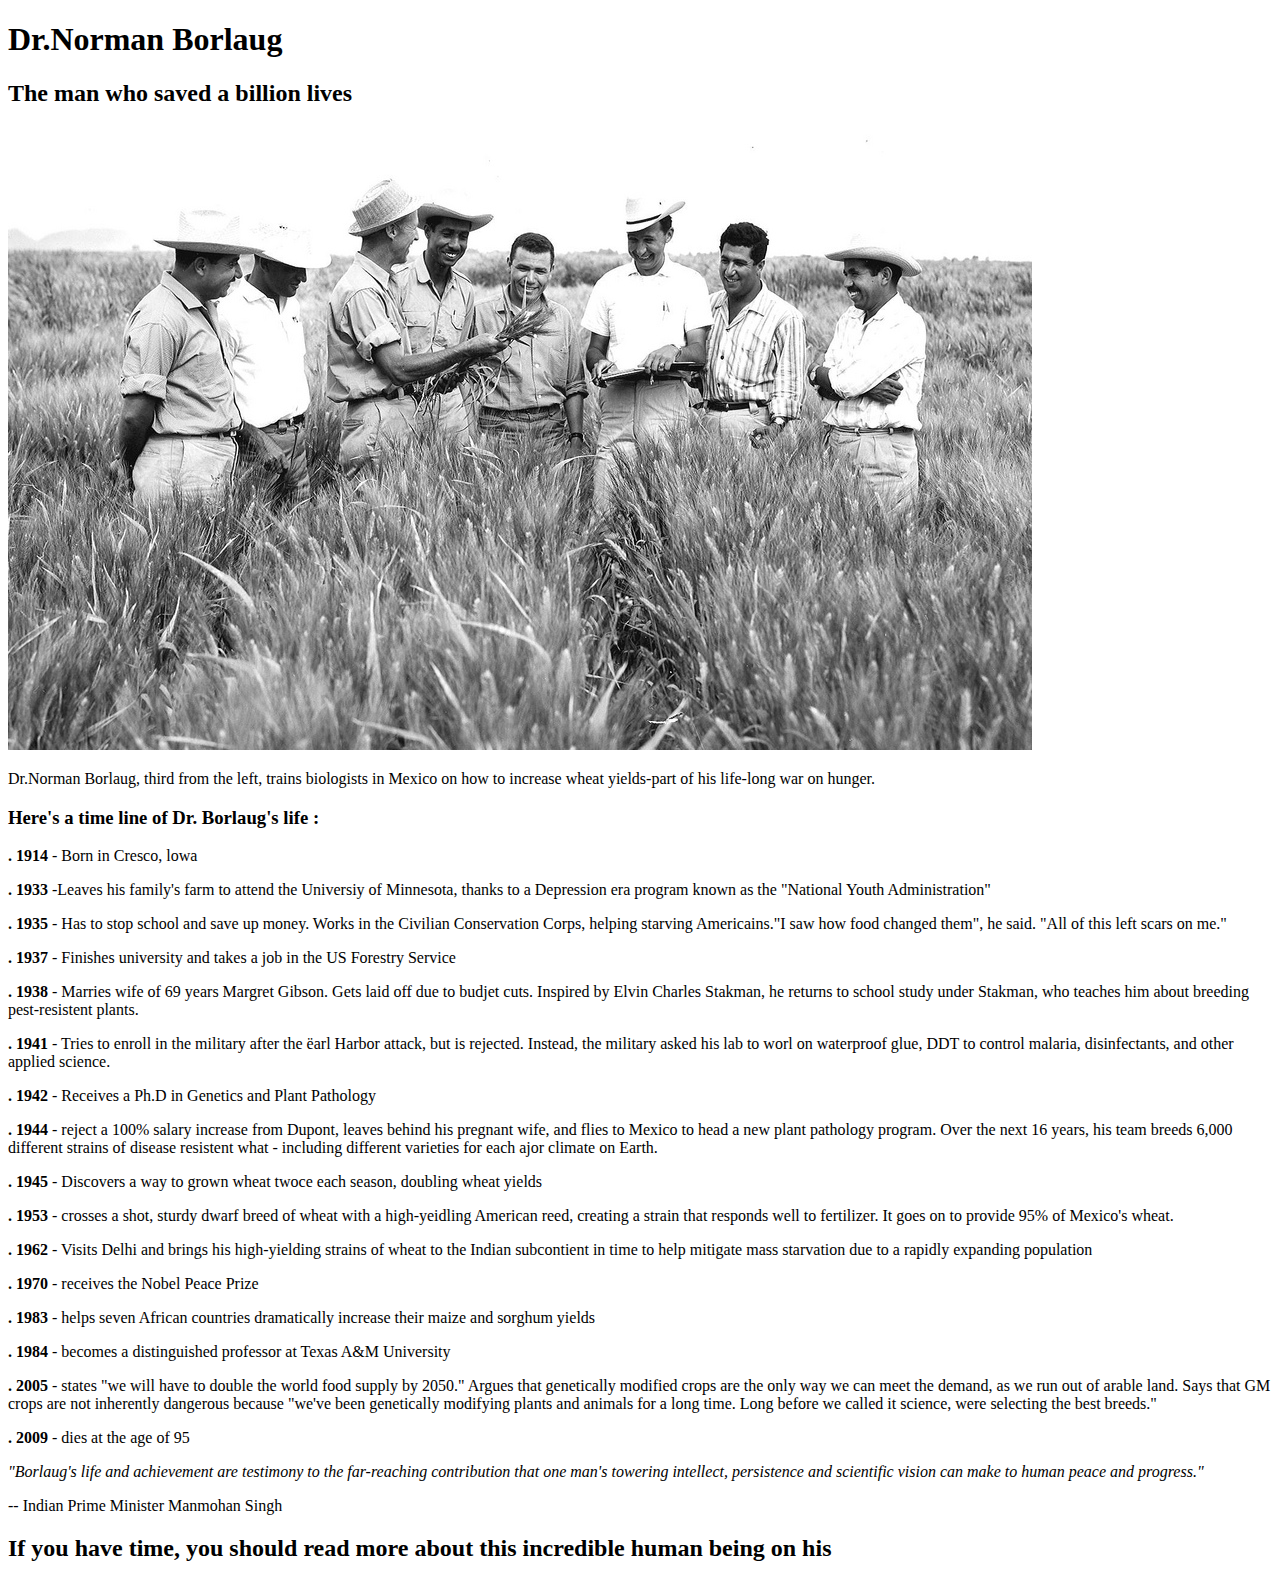
==== index.html @ 97d6cf05 "docs: exercice_docteur_Norman" ====
<!DOCTYPE html>
<html lang="en">

<head>
  <meta charset="UTF-8">
  <meta name="viewport" content="width=device-width, initial-scale=1.0">
  <title>Dr.Norman Borlaug</title>
</head>

<body>
  <section>
    <h1>Dr.Norman Borlaug</h1>
    <h2>The man who saved a billion lives</h2>
  </section>
  <section>
    <img src="project_b.png" alt="photo du Dr.Norman Borlaug">
    <p>Dr.Norman Borlaug, third from the left, trains biologists in Mexico on how to increase wheat yields-part of his
      life-long war on hunger.</p>
  </section>
  <section>
    <h3>Here's a time line of Dr. Borlaug's life :</h3>


    <p><strong>. 1914</strong> - Born in Cresco, lowa</p>
    <p> <strong> . 1933</strong> -Leaves his family's farm to attend the Universiy of Minnesota, thanks to a Depression
      era program known
      as
      the "National Youth Administration" </p>
    <p><strong>. 1935 </strong>- Has to stop school and save up money. Works in the Civilian Conservation Corps, helping
      starving
      Americains."I saw how food changed them", he said. "All of this left scars on me."</p>
    <p><strong>. 1937</strong> - Finishes university and takes a job in the US Forestry Service</p>
    <p><strong>. 1938</strong> - Marries wife of 69 years Margret Gibson. Gets laid off due to budjet cuts. Inspired by
      Elvin Charles
      Stakman, he returns to school study under Stakman, who teaches him about breeding pest-resistent plants.</p>
    <p><strong>. 1941 </strong>- Tries to enroll in the military after the ëarl Harbor attack, but is rejected. Instead,
      the military
      asked his lab to worl on waterproof glue, DDT to control malaria, disinfectants, and other applied science.</p>
    <p><strong>. 1942 </strong>- Receives a Ph.D in Genetics and Plant Pathology</p>
    <p><strong>. 1944 </strong>- reject a 100% salary increase from Dupont, leaves behind his pregnant wife, and flies
      to Mexico to head
      a new plant pathology program. Over the next 16 years, his team breeds 6,000 different strains of disease
      resistent what - including different varieties for each ajor climate on Earth.</p>
    <p> <strong> . 1945</strong> - Discovers a way to grown wheat twoce each season, doubling wheat yields</p>
    <p><strong> . 1953 </strong>- crosses a shot, sturdy dwarf breed of wheat with a high-yeidling American reed,
      creating a strain that
      responds well to fertilizer. It goes on to provide 95% of Mexico's wheat.</p>
    <p> <strong>. 1962</strong> - Visits Delhi and brings his high-yielding strains of wheat to the Indian subcontient
      in time to help
      mitigate mass starvation due to a rapidly expanding population</p>
    <p> <strong> . 1970 </strong> - receives the Nobel Peace Prize</p>
  </section>
  <p> <strong> . 1983 </strong>- helps seven African countries dramatically increase their maize and sorghum yields</p>
  <p><strong> . 1984 </strong>- becomes a distinguished professor at Texas A&M University</p>
  <p> <strong> . 2005 </strong>- states "we will have to double the world food supply by 2050." Argues that genetically
    modified crops are
    the only way we can meet the demand, as we run out of arable land. Says that GM crops are not inherently dangerous
    because "we've been genetically modifying plants and animals for a long time. Long before we called it science, were
    selecting the best breeds."</p>
  <p> <strong> . 2009 </strong>- dies at the age of 95</p>

  <p id="italique"> <i> "Borlaug's life and achievement are testimony to the far-reaching contribution that one man's
      towering
      intellect,
      persistence and scientific vision can make to human peace and progress."</i>

  </p>
  <p>-- Indian Prime Minister Manmohan Singh</p>
  <h2>If you have time, you should read more about this incredible human being on his <a
      href="https://en.wikipedia.org/wiki/Wikipedia:How_to_create_a_page" Wikipedia entry>
  </h2>
</body>

</html>
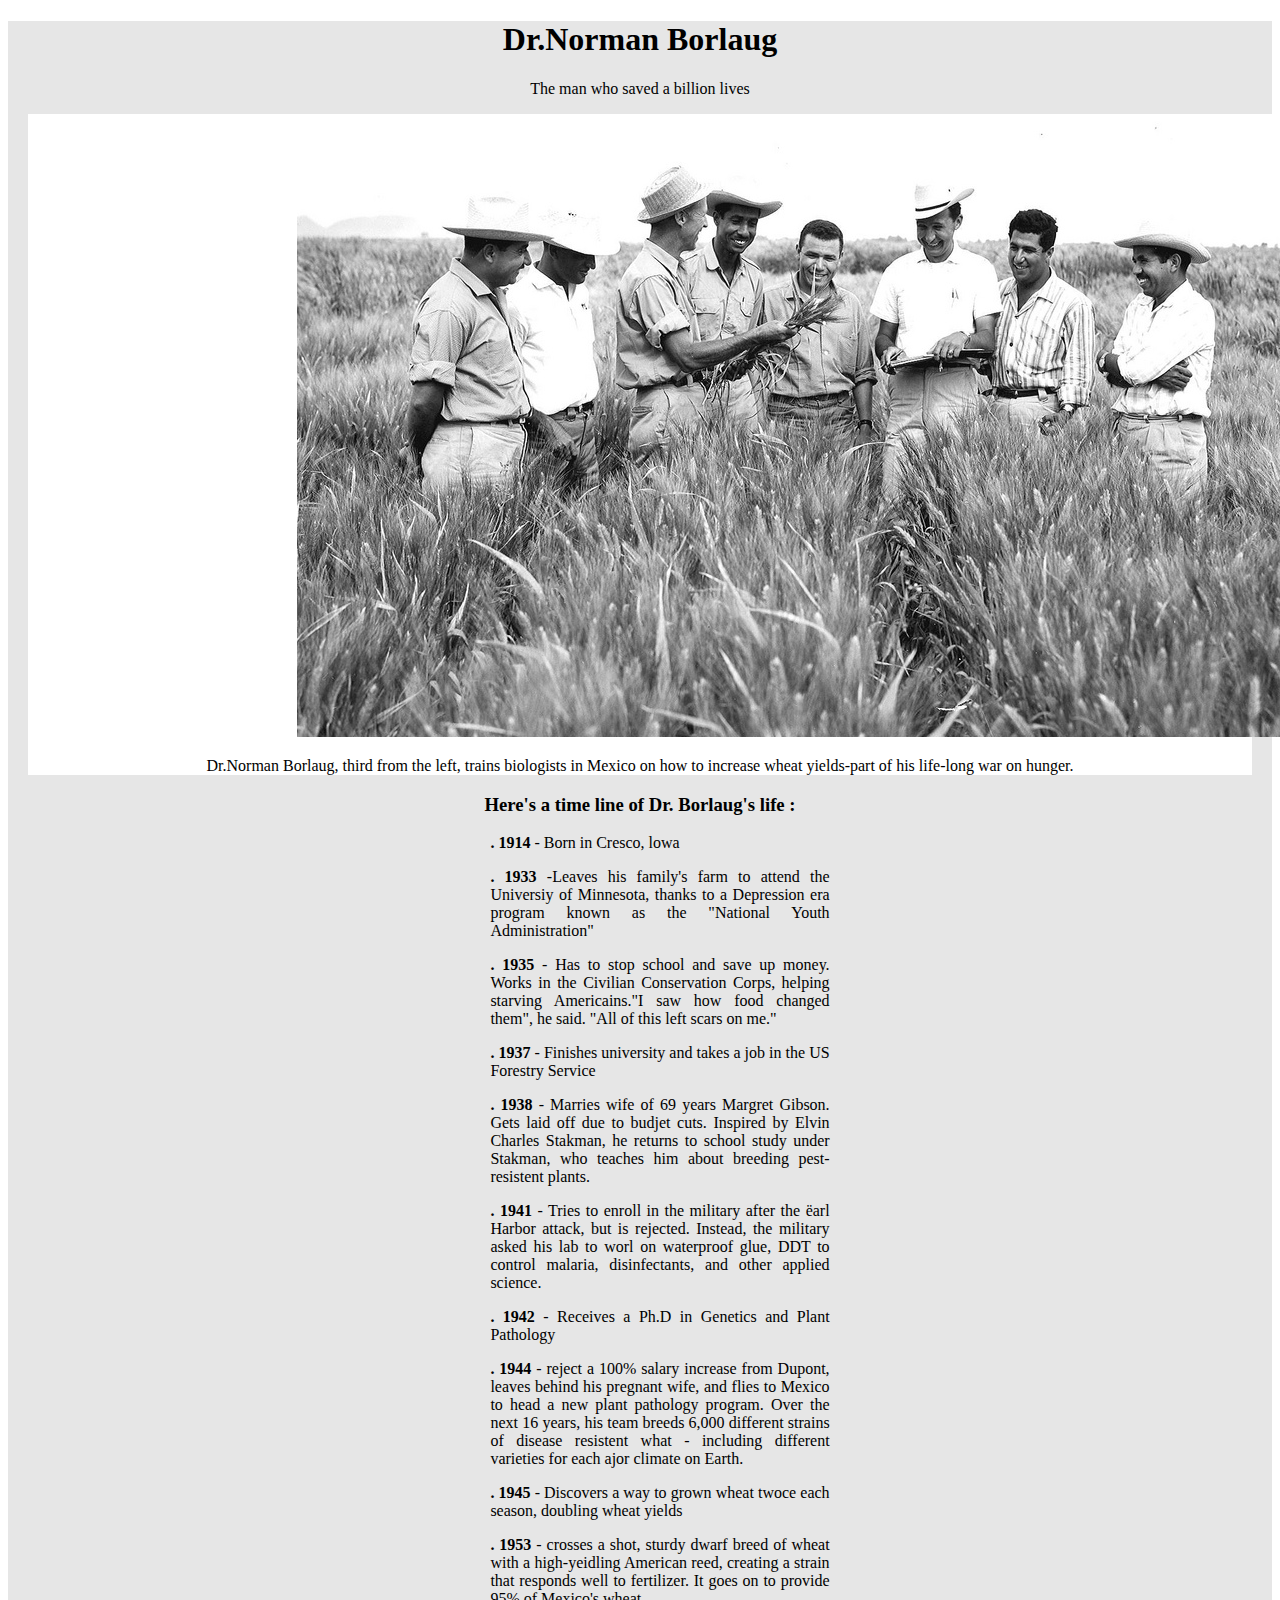
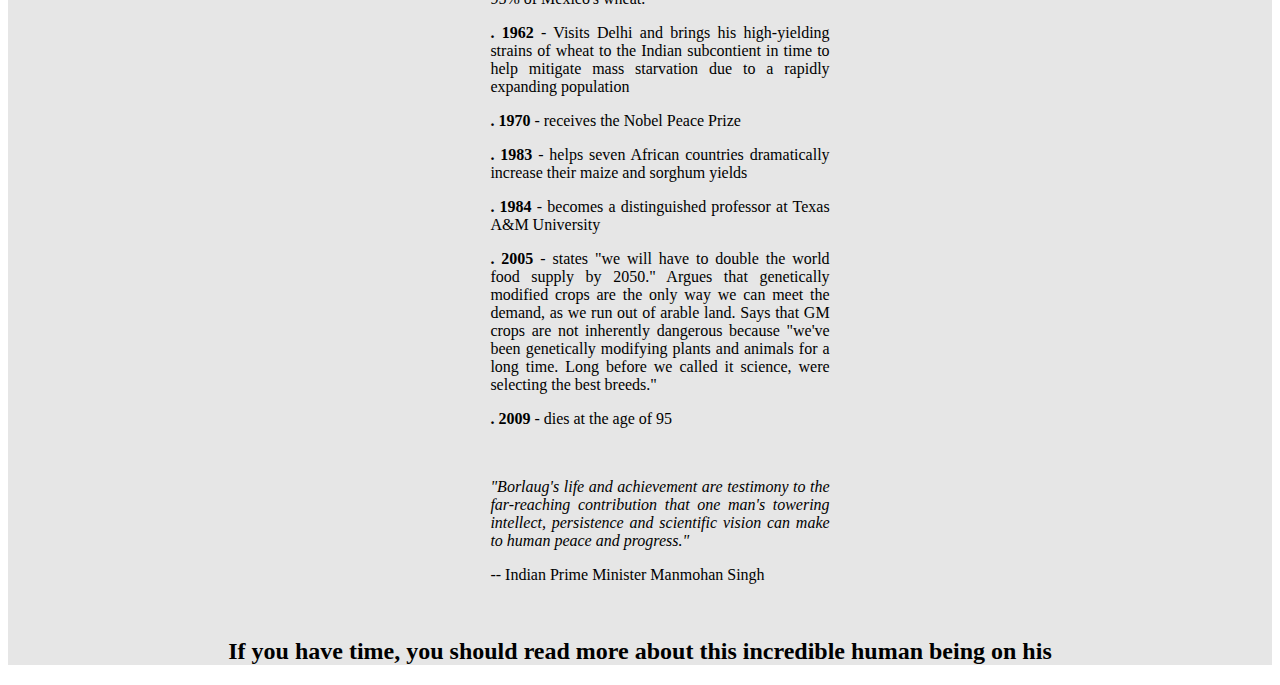
==== commit b33fa774: "docs: ajout de font et modifindex" ====
--- a/index.html
+++ b/index.html
@@ -5,70 +5,97 @@
   <meta charset="UTF-8">
   <meta name="viewport" content="width=device-width, initial-scale=1.0">
   <title>Dr.Norman Borlaug</title>
+  <link rel="stylesheet" href="style.css">
 </head>
 
 <body>
-  <section>
-    <h1>Dr.Norman Borlaug</h1>
-    <h2>The man who saved a billion lives</h2>
-  </section>
-  <section>
-    <img src="project_b.png" alt="photo du Dr.Norman Borlaug">
-    <p>Dr.Norman Borlaug, third from the left, trains biologists in Mexico on how to increase wheat yields-part of his
-      life-long war on hunger.</p>
-  </section>
-  <section>
+  <main>
+    <section class="Titre">
+      <h1>Dr.Norman Borlaug</h1>
+
+      <p id="sous_titre">The man who saved a billion lives</p>
+    </section>
+
+    <section class="Photo">
+      <img id="photo" src="project_b.png" alt="photo du Dr.Norman Borlaug">
+
+      <p id="description">Dr.Norman Borlaug, third from the left, trains biologists in Mexico on how to increase wheat
+        yields-part of his
+        life-long war on hunger.</p>
+
+    </section>
     <h3>Here's a time line of Dr. Borlaug's life :</h3>
 
+    <section class="paragraphe">
+      <ol>
+        <p><strong>. 1914</strong> - Born in Cresco, lowa</p>
+        <p> <strong> . 1933</strong> -Leaves his family's farm to attend the Universiy of Minnesota, thanks to a
+          Depression
+          era program known
+          as
+          the "National Youth Administration" </p>
+        <p><strong>. 1935 </strong>- Has to stop school and save up money. Works in the Civilian Conservation Corps,
+          helping
+          starving
+          Americains."I saw how food changed them", he said. "All of this left scars on me."</p>
+        <p><strong>. 1937</strong> - Finishes university and takes a job in the US Forestry Service</p>
+        <p><strong>. 1938</strong> - Marries wife of 69 years Margret Gibson. Gets laid off due to budjet cuts. Inspired
+          by
+          Elvin Charles
+          Stakman, he returns to school study under Stakman, who teaches him about breeding pest-resistent plants.</p>
+        <p><strong>. 1941 </strong>- Tries to enroll in the military after the ëarl Harbor attack, but is rejected.
+          Instead,
+          the military
+          asked his lab to worl on waterproof glue, DDT to control malaria, disinfectants, and other applied science.
+        </p>
+        <p><strong>. 1942 </strong>- Receives a Ph.D in Genetics and Plant Pathology</p>
+        <p><strong>. 1944 </strong>- reject a 100% salary increase from Dupont, leaves behind his pregnant wife, and
+          flies
+          to Mexico to head
+          a new plant pathology program. Over the next 16 years, his team breeds 6,000 different strains of disease
+          resistent what - including different varieties for each ajor climate on Earth.</p>
+        <p> <strong> . 1945</strong> - Discovers a way to grown wheat twoce each season, doubling wheat yields</p>
+        <p><strong> . 1953 </strong>- crosses a shot, sturdy dwarf breed of wheat with a high-yeidling American reed,
+          creating a strain that
+          responds well to fertilizer. It goes on to provide 95% of Mexico's wheat.</p>
+        <p> <strong>. 1962</strong> - Visits Delhi and brings his high-yielding strains of wheat to the Indian
+          subcontient
+          in time to help
+          mitigate mass starvation due to a rapidly expanding population</p>
+        <p> <strong> . 1970 </strong> - receives the Nobel Peace Prize</p>
 
-    <p><strong>. 1914</strong> - Born in Cresco, lowa</p>
-    <p> <strong> . 1933</strong> -Leaves his family's farm to attend the Universiy of Minnesota, thanks to a Depression
-      era program known
-      as
-      the "National Youth Administration" </p>
-    <p><strong>. 1935 </strong>- Has to stop school and save up money. Works in the Civilian Conservation Corps, helping
-      starving
-      Americains."I saw how food changed them", he said. "All of this left scars on me."</p>
-    <p><strong>. 1937</strong> - Finishes university and takes a job in the US Forestry Service</p>
-    <p><strong>. 1938</strong> - Marries wife of 69 years Margret Gibson. Gets laid off due to budjet cuts. Inspired by
-      Elvin Charles
-      Stakman, he returns to school study under Stakman, who teaches him about breeding pest-resistent plants.</p>
-    <p><strong>. 1941 </strong>- Tries to enroll in the military after the ëarl Harbor attack, but is rejected. Instead,
-      the military
-      asked his lab to worl on waterproof glue, DDT to control malaria, disinfectants, and other applied science.</p>
-    <p><strong>. 1942 </strong>- Receives a Ph.D in Genetics and Plant Pathology</p>
-    <p><strong>. 1944 </strong>- reject a 100% salary increase from Dupont, leaves behind his pregnant wife, and flies
-      to Mexico to head
-      a new plant pathology program. Over the next 16 years, his team breeds 6,000 different strains of disease
-      resistent what - including different varieties for each ajor climate on Earth.</p>
-    <p> <strong> . 1945</strong> - Discovers a way to grown wheat twoce each season, doubling wheat yields</p>
-    <p><strong> . 1953 </strong>- crosses a shot, sturdy dwarf breed of wheat with a high-yeidling American reed,
-      creating a strain that
-      responds well to fertilizer. It goes on to provide 95% of Mexico's wheat.</p>
-    <p> <strong>. 1962</strong> - Visits Delhi and brings his high-yielding strains of wheat to the Indian subcontient
-      in time to help
-      mitigate mass starvation due to a rapidly expanding population</p>
-    <p> <strong> . 1970 </strong> - receives the Nobel Peace Prize</p>
-  </section>
-  <p> <strong> . 1983 </strong>- helps seven African countries dramatically increase their maize and sorghum yields</p>
-  <p><strong> . 1984 </strong>- becomes a distinguished professor at Texas A&M University</p>
-  <p> <strong> . 2005 </strong>- states "we will have to double the world food supply by 2050." Argues that genetically
-    modified crops are
-    the only way we can meet the demand, as we run out of arable land. Says that GM crops are not inherently dangerous
-    because "we've been genetically modifying plants and animals for a long time. Long before we called it science, were
-    selecting the best breeds."</p>
-  <p> <strong> . 2009 </strong>- dies at the age of 95</p>
+        <p> <strong> . 1983 </strong>- helps seven African countries dramatically increase their maize and sorghum
+          yields
+        </p>
+        <p><strong> . 1984 </strong>- becomes a distinguished professor at Texas A&M University</p>
+        <p> <strong> . 2005 </strong>- states "we will have to double the world food supply by 2050." Argues that
+          genetically
+          modified crops are
+          the only way we can meet the demand, as we run out of arable land. Says that GM crops are not inherently
+          dangerous
+          because "we've been genetically modifying plants and animals for a long time. Long before we called it
+          science,
+          were
+          selecting the best breeds."</p>
+        <p> <strong> . 2009 </strong>- dies at the age of 95</p>
+        <br>
 
-  <p id="italique"> <i> "Borlaug's life and achievement are testimony to the far-reaching contribution that one man's
-      towering
-      intellect,
-      persistence and scientific vision can make to human peace and progress."</i>
+        <p id="italique"> <i> "Borlaug's life and achievement are testimony to the far-reaching contribution that one
+            man's
+            towering
+            intellect,
+            persistence and scientific vision can make to human peace and progress."</i>
 
-  </p>
-  <p>-- Indian Prime Minister Manmohan Singh</p>
-  <h2>If you have time, you should read more about this incredible human being on his <a
-      href="https://en.wikipedia.org/wiki/Wikipedia:How_to_create_a_page" Wikipedia entry>
-  </h2>
+        </p>
+        <p>-- Indian Prime Minister Manmohan Singh</p>
+      </ol>
+      <section>
+        <br>
+
+        <h2>If you have time, you should read more about this incredible human being on his <a
+            href="https://en.wikipedia.org/wiki/Wikipedia:How_to_create_a_page" Wikipedia entry>
+        </h2>
+  </main>
 </body>
 
 </html>--- a/style.css
+++ b/style.css
@@ -0,0 +1,64 @@
+@font-face {
+  font-family: Nunito_Sans;
+  src: url(Nunito_Sans/static/NunitoSans_7pt-ExtraBold.ttf);
+}
+
+
+main{
+
+background-color:rgb(230, 230, 230);
+}
+
+
+h1{
+
+  text-align: center;
+  font-size: xx-large;
+}
+
+#sous_titre{
+
+  text-align: center;
+
+}
+#photo {
+  margin-left: 22%;
+  position: relative;
+}
+
+#description{
+
+  text-align: center;
+
+}
+
+.Photo{
+
+  background-color: white;
+  margin-left: 20px;
+  margin-right: 20px;
+}
+
+h3{
+
+  text-align: center;
+
+}
+ol{
+
+  text-align: justify;
+ margin-left: 35%;
+ margin-right: 35%;
+}
+
+.italique {
+ text-align: center;
+ margin-left: 40%;
+ margin-right: 40%;
+}
+
+h2{
+
+text-align: center;
+
+}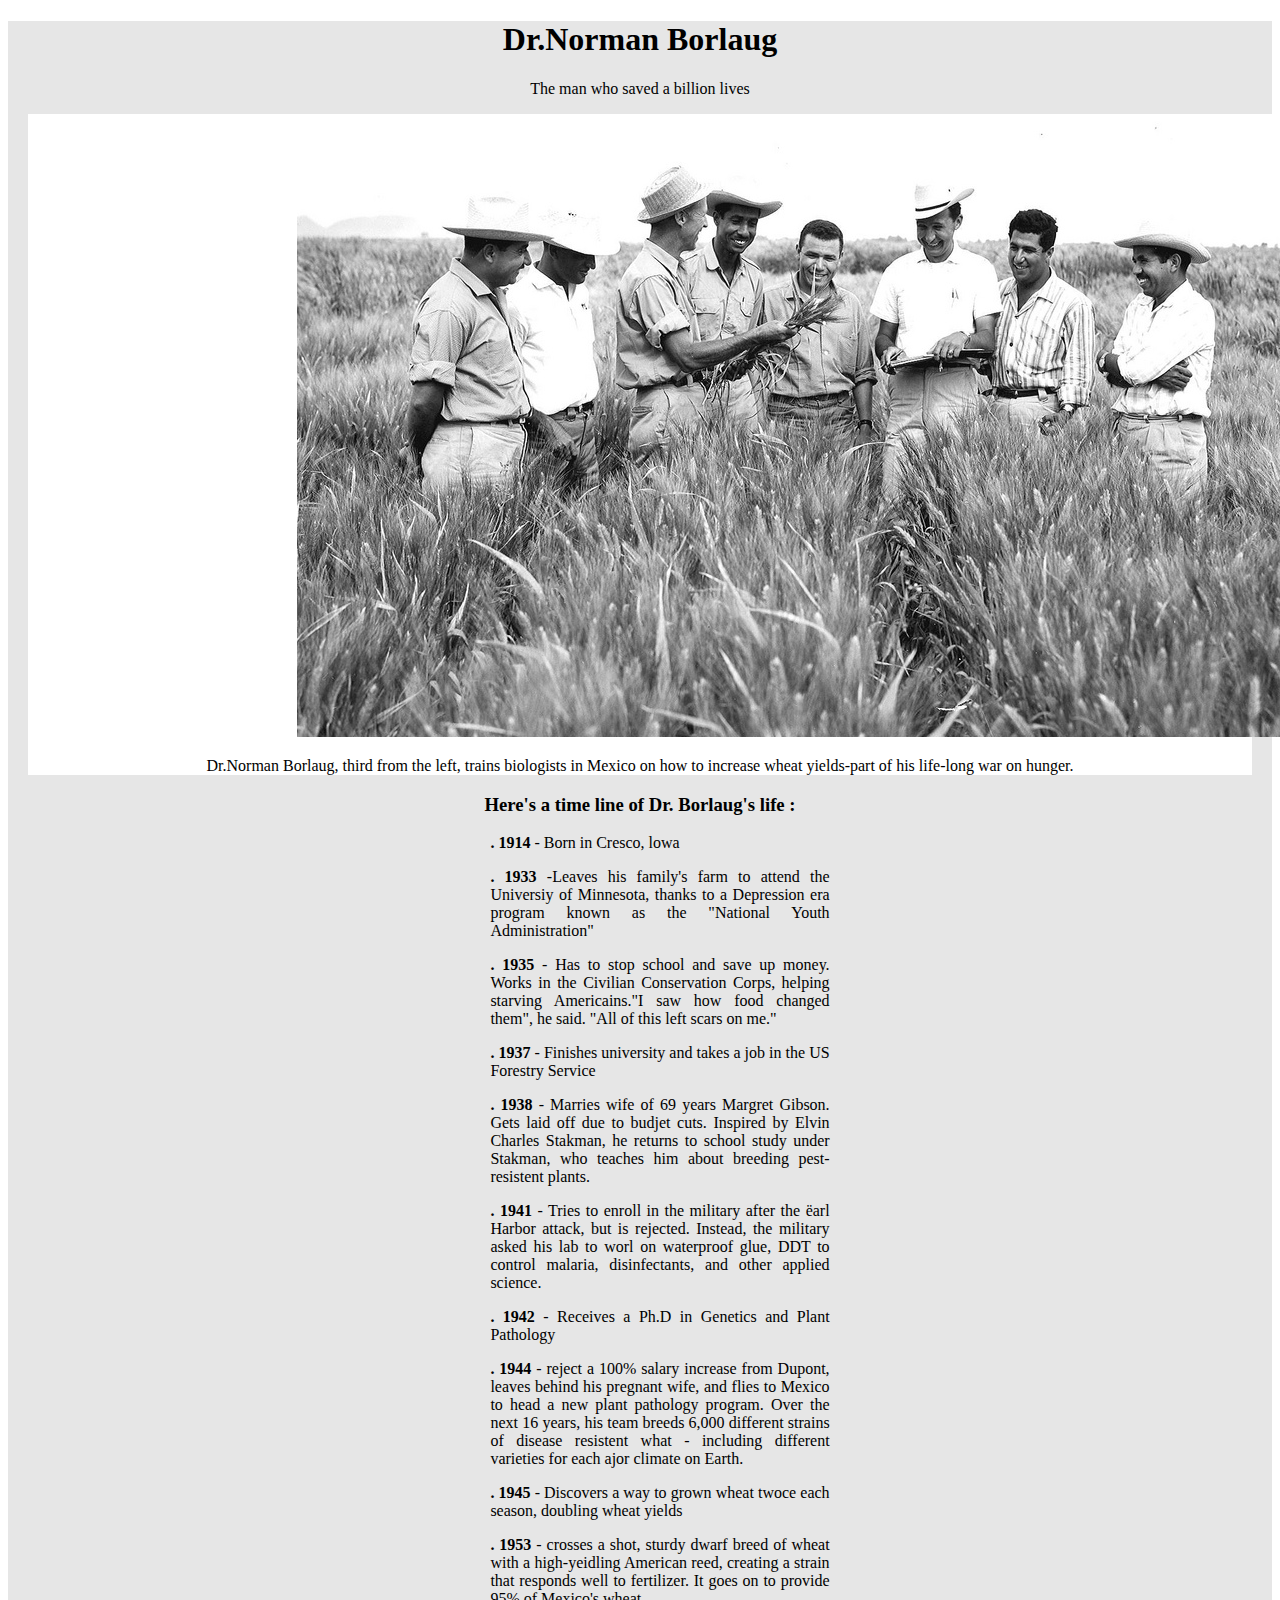
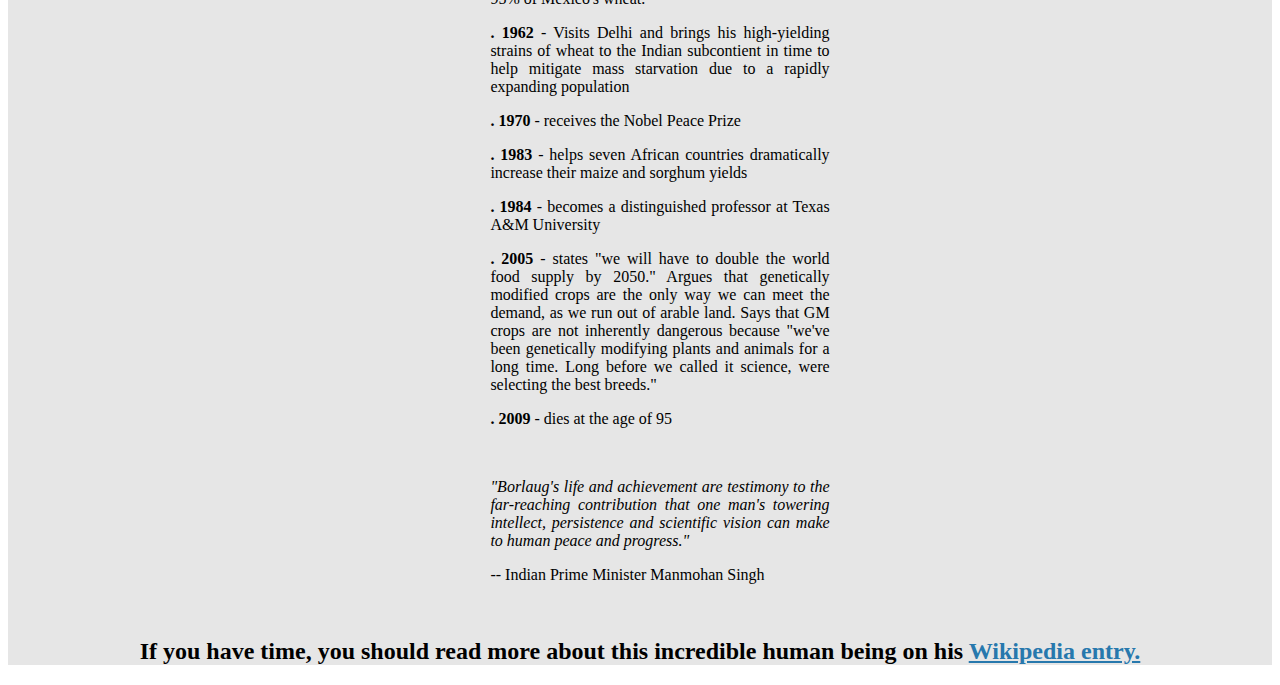
==== commit e6a8fdca: "docs: ajout du formulaire, et modifs" ====
--- a/index.html
+++ b/index.html
@@ -6,6 +6,7 @@
   <meta name="viewport" content="width=device-width, initial-scale=1.0">
   <title>Dr.Norman Borlaug</title>
   <link rel="stylesheet" href="style.css">
+  <link rel="stylesheet" href="index_2.html">
 </head>
 
 <body>
@@ -92,8 +93,8 @@
       <section>
         <br>
 
-        <h2>If you have time, you should read more about this incredible human being on his <a
-            href="https://en.wikipedia.org/wiki/Wikipedia:How_to_create_a_page" Wikipedia entry>
+        <h2>If you have time, you should read more about this incredible human being on his <a id="lien"
+            href="https://en.wikipedia.org/wiki/Wikipedia:How_to_create_a_page">Wikipedia entry.
         </h2>
   </main>
 </body>
--- a/style.css
+++ b/style.css
@@ -1,7 +1,6 @@
 @font-face {
-  font-family: Nunito_Sans;
-  src: url(Nunito_Sans/static/NunitoSans_7pt-ExtraBold.ttf);
-}
+  font-family:sans-serif;
+src: format();}
 
 
 main{
@@ -11,7 +10,6 @@
 
 
 h1{
-
   text-align: center;
   font-size: xx-large;
 }
@@ -19,7 +17,6 @@
 #sous_titre{
 
   text-align: center;
-
 }
 #photo {
   margin-left: 22%;
@@ -47,18 +44,22 @@
 ol{
 
   text-align: justify;
- margin-left: 35%;
- margin-right: 35%;
+  margin-left: 35%;
+  margin-right: 35%;
 }
 
 .italique {
- text-align: center;
- margin-left: 40%;
- margin-right: 40%;
+  text-align: center;
+  margin-left: 40%;
+  margin-right: 40%;
 }
 
 h2{
 
 text-align: center;
 
-}+}
+ #lien{
+color: rgb(39, 120, 173);
+
+ }